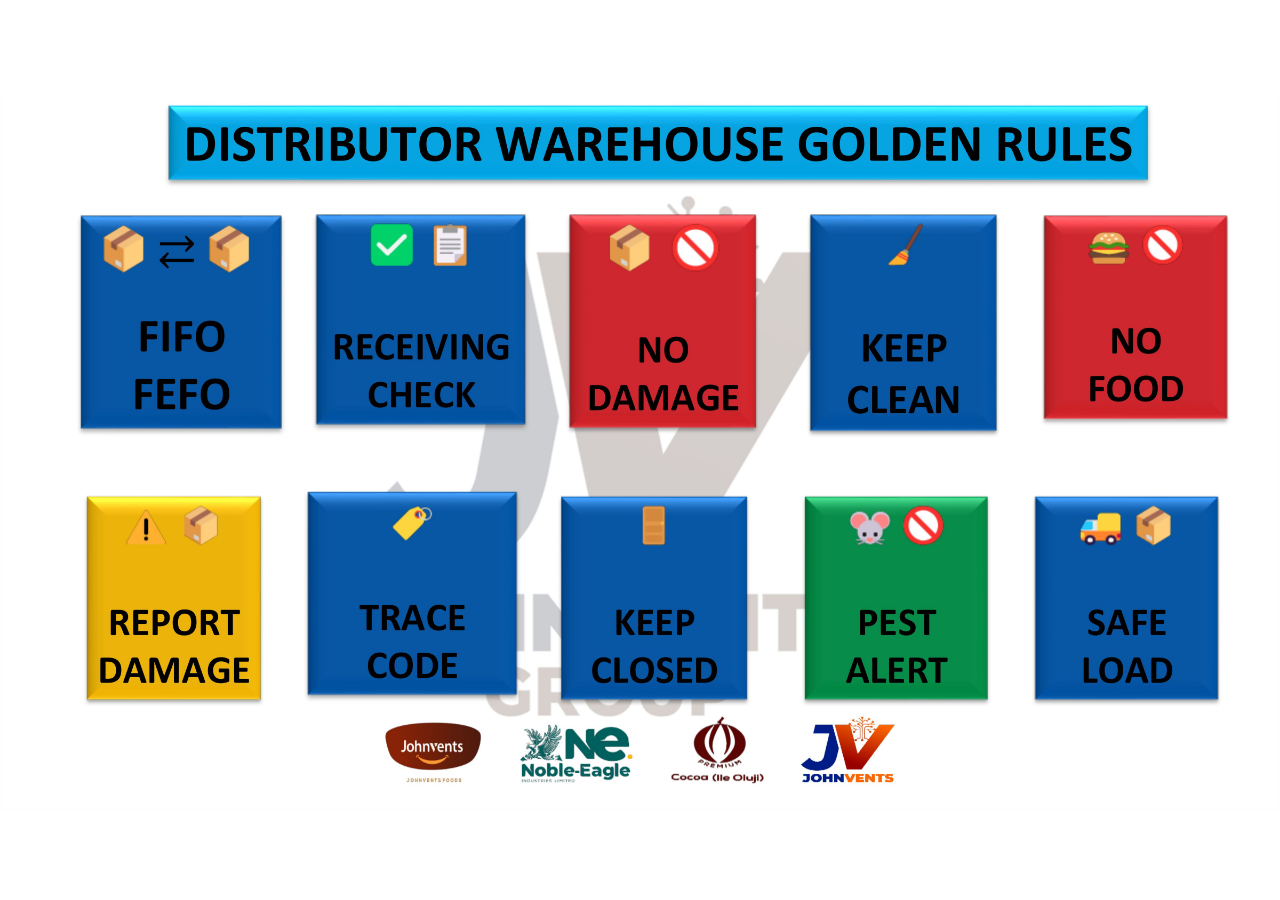
==== day-1/index.html @ 4ff9c2ff "Publish Quality Week awareness pages" ====
<!doctype html>
<html lang="en">
<head>
  <meta charset="utf-8"><meta name="viewport" content="width=device-width, initial-scale=1">
  <title>Quality Week — Day 1</title><link rel="stylesheet" href="../styles.css">
</head>
<body><main><img class="flyer" src="../assets/day-1.jpg" alt="Distributor warehouse golden rules"></main></body>
</html>
---- styles.css ----
:root {
  color-scheme: dark;
  background: #07182c;
}

* {
  box-sizing: border-box;
}

html,
body,
main {
  width: 100%;
  height: 100%;
  margin: 0;
}

body {
  overflow: hidden;
  background: #07182c;
  font-family: Arial, Helvetica, sans-serif;
}

.flyer {
  display: block;
  width: 100vw;
  height: 100vh;
  object-fit: contain;
  object-position: center;
  background: #fff;
}

.directory {
  display: grid;
  min-height: 100%;
  place-items: center;
  padding: 32px;
  background: linear-gradient(135deg, #07182c, #075b85);
}

.directory-card {
  width: min(760px, 100%);
  padding: 32px;
  border-radius: 18px;
  background: rgb(255 255 255 / 96%);
  color: #07182c;
  box-shadow: 0 18px 50px rgb(0 0 0 / 30%);
}

.directory-card h1 {
  margin-top: 0;
}

.day-links {
  display: grid;
  grid-template-columns: repeat(2, minmax(0, 1fr));
  gap: 16px;
}

.day-links a {
  display: block;
  padding: 18px;
  border-radius: 10px;
  background: #0078a8;
  color: #fff;
  font-size: 1.15rem;
  font-weight: 700;
  text-align: center;
  text-decoration: none;
}

@media (max-width: 600px) {
  .day-links {
    grid-template-columns: 1fr;
  }
}
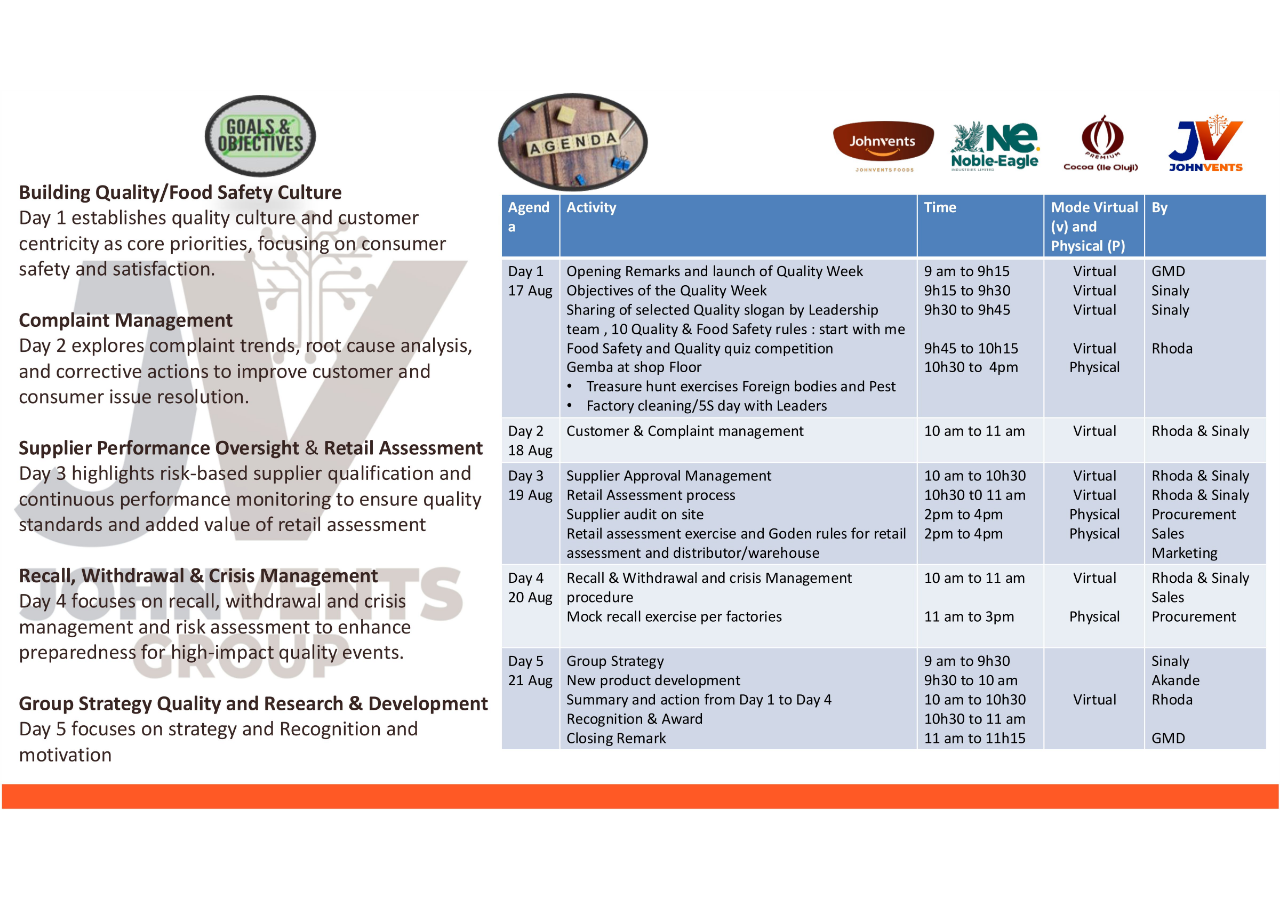
==== commit 463b307a: "Arrange Quality Week pages by day" ====
--- a/day-1/index.html
+++ b/day-1/index.html
@@ -4,5 +4,5 @@
   <meta charset="utf-8"><meta name="viewport" content="width=device-width, initial-scale=1">
   <title>Quality Week — Day 1</title><link rel="stylesheet" href="../styles.css">
 </head>
-<body><main><img class="flyer" src="../assets/day-1.jpg" alt="Distributor warehouse golden rules"></main></body>
+<body><main><img class="flyer" src="../assets/day-1.jpg" alt="Quality Week plan, goals and objectives"></main></body>
 </html>
--- a/styles.css
+++ b/styles.css
@@ -51,6 +51,26 @@
   margin-top: 0;
 }
 
+.pending {
+  display: grid;
+  min-height: 100%;
+  place-items: center;
+  padding: 32px;
+  background: linear-gradient(135deg, #07182c, #0078a8);
+  color: #fff;
+  text-align: center;
+}
+
+.pending h1 {
+  margin: 0 0 16px;
+  font-size: clamp(2rem, 5vw, 4.5rem);
+}
+
+.pending p {
+  margin: 0;
+  font-size: clamp(1.1rem, 2vw, 1.6rem);
+}
+
 .day-links {
   display: grid;
   grid-template-columns: repeat(2, minmax(0, 1fr));
